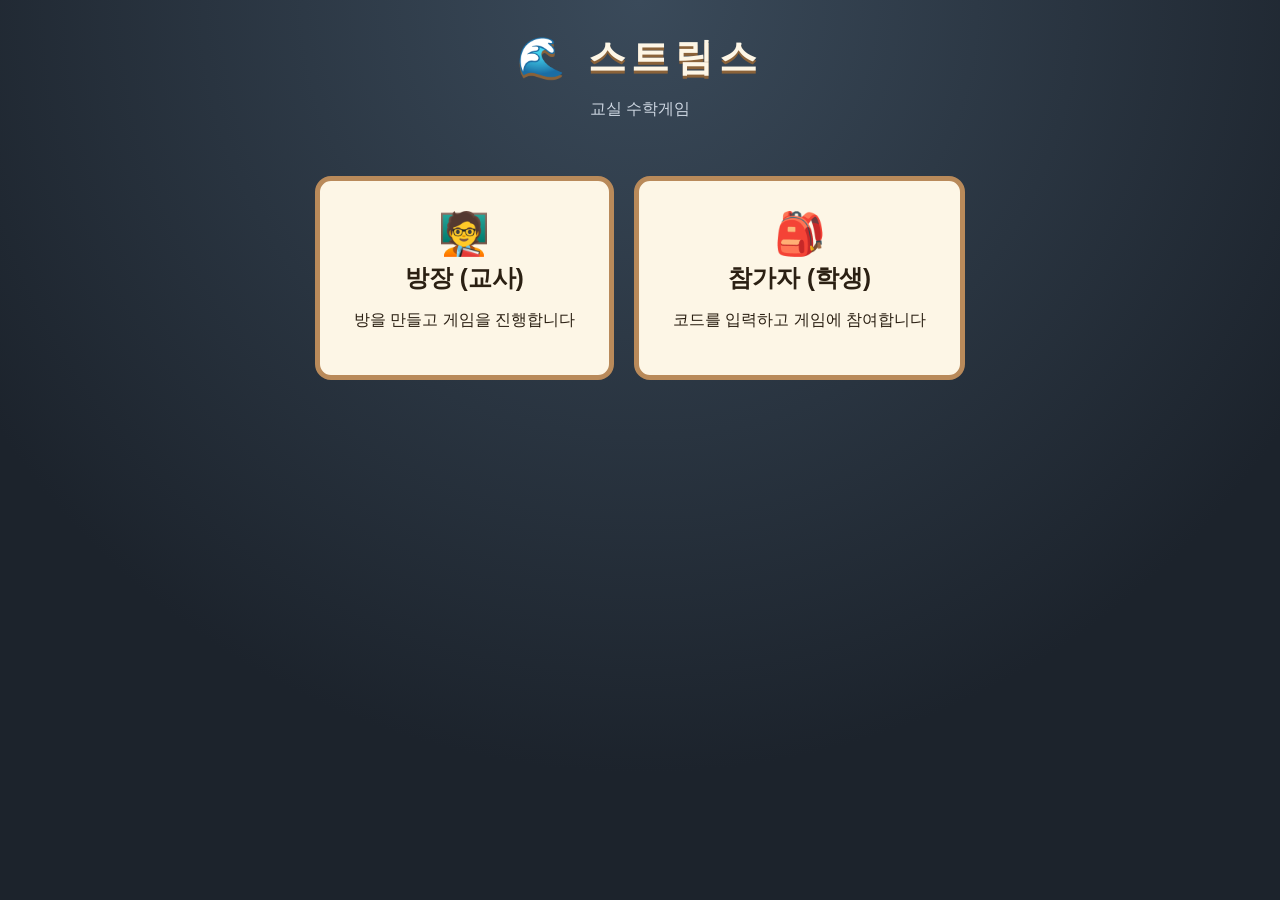
==== index.html @ a22c0b24 "Initial commit" ====
<!DOCTYPE html>
<html lang="ko">
<head>
<meta charset="UTF-8" />
<meta name="viewport" content="width=device-width, initial-scale=1.0" />
<title>스트림스 - 교실 수학게임</title>
<link rel="stylesheet" href="css/style.css" />
</head>
<body>
  <div class="title-banner">
    <h1>🌊 스트림스</h1>
    <p>교실 수학게임</p>
  </div>
  <div class="choice-row">
    <div class="choice-card" onclick="location.href='host.html'">
      <div class="emoji">🧑‍🏫</div>
      <h2>방장 (교사)</h2>
      <p>방을 만들고 게임을 진행합니다</p>
    </div>
    <div class="choice-card" onclick="location.href='player.html'">
      <div class="emoji">🎒</div>
      <h2>참가자 (학생)</h2>
      <p>코드를 입력하고 게임에 참여합니다</p>
    </div>
  </div>
</body>
</html>
---- css/style.css ----
:root {
  --wood: #b98a5a;
  --wood-dark: #8a6239;
  --river: #2f6fb0;
  --river-light: #6fb1e0;
  --paper: #fdf6e6;
  --ink: #2b2013;
  --gold: #d8a939;
  --danger: #c0392b;
  --good: #2e7d4f;
  font-family: "Trebuchet MS", "Malgun Gothic", sans-serif;
}

* { box-sizing: border-box; }

body {
  margin: 0;
  min-height: 100vh;
  background: radial-gradient(circle at top, #3a4a5a, #1c232c 70%);
  color: var(--ink);
  display: flex;
  flex-direction: column;
  align-items: center;
  padding: 24px 12px 60px;
}

h1, h2, h3 { margin: 0.2em 0; }

.panel {
  background: var(--paper);
  border: 6px solid var(--wood);
  border-radius: 18px;
  box-shadow: 0 10px 30px rgba(0,0,0,0.4);
  padding: 24px 28px;
  max-width: 900px;
  width: 100%;
}

.title-banner {
  color: var(--paper);
  text-align: center;
  margin-bottom: 20px;
}
.title-banner h1 {
  font-size: 2.4rem;
  letter-spacing: 0.15em;
  text-shadow: 0 3px 0 var(--wood-dark);
}
.title-banner p { color: #cfd8e3; }

.btn {
  font-size: 1.05rem;
  font-weight: bold;
  padding: 12px 26px;
  border-radius: 10px;
  border: none;
  cursor: pointer;
  background: var(--river);
  color: white;
  box-shadow: 0 4px 0 #1d4d78;
  transition: transform 0.05s;
}
.btn:active { transform: translateY(3px); box-shadow: 0 1px 0 #1d4d78; }
.btn:disabled { background: #9aa3ab; box-shadow: 0 4px 0 #6b7278; cursor: not-allowed; }
.btn.danger { background: var(--danger); box-shadow: 0 4px 0 #7d2318; }
.btn.gold { background: var(--gold); box-shadow: 0 4px 0 #a8801f; color: #3a2c05; }

.choice-row { display: flex; gap: 20px; justify-content: center; flex-wrap: wrap; margin-top: 20px; }
.choice-card {
  background: var(--paper);
  border: 5px solid var(--wood);
  border-radius: 16px;
  padding: 28px 34px;
  text-align: center;
  cursor: pointer;
  min-width: 220px;
}
.choice-card:hover { border-color: var(--gold); }
.choice-card .emoji { font-size: 2.6rem; }

input[type=text] {
  font-size: 1.2rem;
  padding: 10px 14px;
  border-radius: 8px;
  border: 2px solid var(--wood);
  width: 100%;
  max-width: 260px;
}

.code-display {
  font-size: 3.4rem;
  letter-spacing: 0.3em;
  text-align: center;
  color: var(--river);
  font-weight: bold;
  background: white;
  border: 4px dashed var(--wood);
  border-radius: 14px;
  padding: 10px 0;
  margin: 14px 0;
}

.current-tile {
  width: 120px;
  height: 120px;
  border-radius: 50%;
  background: radial-gradient(circle at 35% 30%, #fff6da, var(--gold) 70%, #a8801f);
  border: 5px solid var(--wood-dark);
  display: flex;
  align-items: center;
  justify-content: center;
  font-size: 3rem;
  font-weight: bold;
  color: var(--ink);
  margin: 0 auto;
  box-shadow: 0 6px 14px rgba(0,0,0,0.3);
}
.current-tile.placeholder { background: #ddd; color: #999; font-size: 1.1rem; border-style: dashed; }

.player-list { list-style: none; padding: 0; margin: 10px 0; display: flex; flex-wrap: wrap; gap: 8px; }
.player-list li {
  background: var(--river-light);
  color: #082943;
  padding: 6px 14px;
  border-radius: 20px;
  font-weight: bold;
  font-size: 0.95rem;
}
.player-list li.done { background: var(--good); color: white; }

.progress-bar {
  background: #ddd;
  border-radius: 10px;
  overflow: hidden;
  height: 18px;
  margin: 8px 0;
  border: 1px solid var(--wood-dark);
}
.progress-bar > div { background: var(--good); height: 100%; transition: width 0.3s; }

.game-board {
  position: relative;
  display: grid;
  grid-template-columns: repeat(8, minmax(52px, 1fr));
  grid-template-rows: repeat(6, minmax(52px, 1fr));
  gap: 6px;
  background: linear-gradient(160deg, #8ac6e8, #4a90c4);
  border: 6px solid var(--wood-dark);
  border-radius: 16px;
  padding: 10px;
  margin: 16px auto;
  max-width: 640px;
}

.cell {
  border-radius: 50%;
  background: #eaf4fb;
  border: 3px solid var(--wood);
  display: flex;
  align-items: center;
  justify-content: center;
  font-weight: bold;
  font-size: 1.3rem;
  color: var(--ink);
  cursor: pointer;
  user-select: none;
  position: relative;
}
.cell .order-badge {
  position: absolute;
  top: -6px;
  left: -6px;
  background: var(--wood-dark);
  color: white;
  font-size: 0.6rem;
  border-radius: 50%;
  width: 18px;
  height: 18px;
  display: flex;
  align-items: center;
  justify-content: center;
}
.cell.filled { background: var(--gold); cursor: default; }
.cell.joker { background: linear-gradient(135deg, #f3c1e2, #a25ac4); color: white; }
.cell.empty:hover { background: #cfe8f7; border-color: var(--gold); }
.cell.empty.selectable { box-shadow: 0 0 0 3px var(--gold); }

.score-table-inline {
  grid-column: 2 / 8;
  grid-row: 2 / 6;
  display: flex;
  align-items: center;
  justify-content: center;
  background: rgba(253,246,230,0.9);
  border-radius: 12px;
  border: 2px solid var(--wood-dark);
  padding: 6px;
}

table.score-table {
  border-collapse: collapse;
  font-size: 0.85rem;
}
table.score-table caption { font-weight: bold; margin-bottom: 4px; }
table.score-table th, table.score-table td {
  border: 1px solid var(--wood);
  padding: 3px 8px;
  text-align: center;
}
table.score-table th { background: var(--wood); color: white; }

.status-banner {
  text-align: center;
  font-weight: bold;
  font-size: 1.1rem;
  padding: 10px;
  border-radius: 10px;
  margin: 10px 0;
}
.status-banner.waiting { background: #fff3cd; color: #7a5b00; }
.status-banner.done { background: #d4edda; color: #1e5f34; }

.leaderboard { list-style: none; padding: 0; margin: 10px 0; }
.leaderboard li {
  display: flex;
  justify-content: space-between;
  padding: 10px 16px;
  border-radius: 10px;
  margin-bottom: 6px;
  background: var(--paper);
  border: 2px solid var(--wood);
  font-size: 1.1rem;
  font-weight: bold;
}
.leaderboard li:nth-child(1) { background: #fff2c2; border-color: var(--gold); font-size: 1.3rem; }
.leaderboard li:nth-child(2) { background: #f0f0f0; }
.leaderboard li:nth-child(3) { background: #f7e2cc; }

.row { display: flex; gap: 12px; align-items: center; flex-wrap: wrap; justify-content: center; }
.center { text-align: center; }
.error-msg { color: var(--danger); font-weight: bold; text-align: center; min-height: 1.4em; }
a.back-link { color: #cfd8e3; text-decoration: none; margin-top: 16px; display: inline-block; }
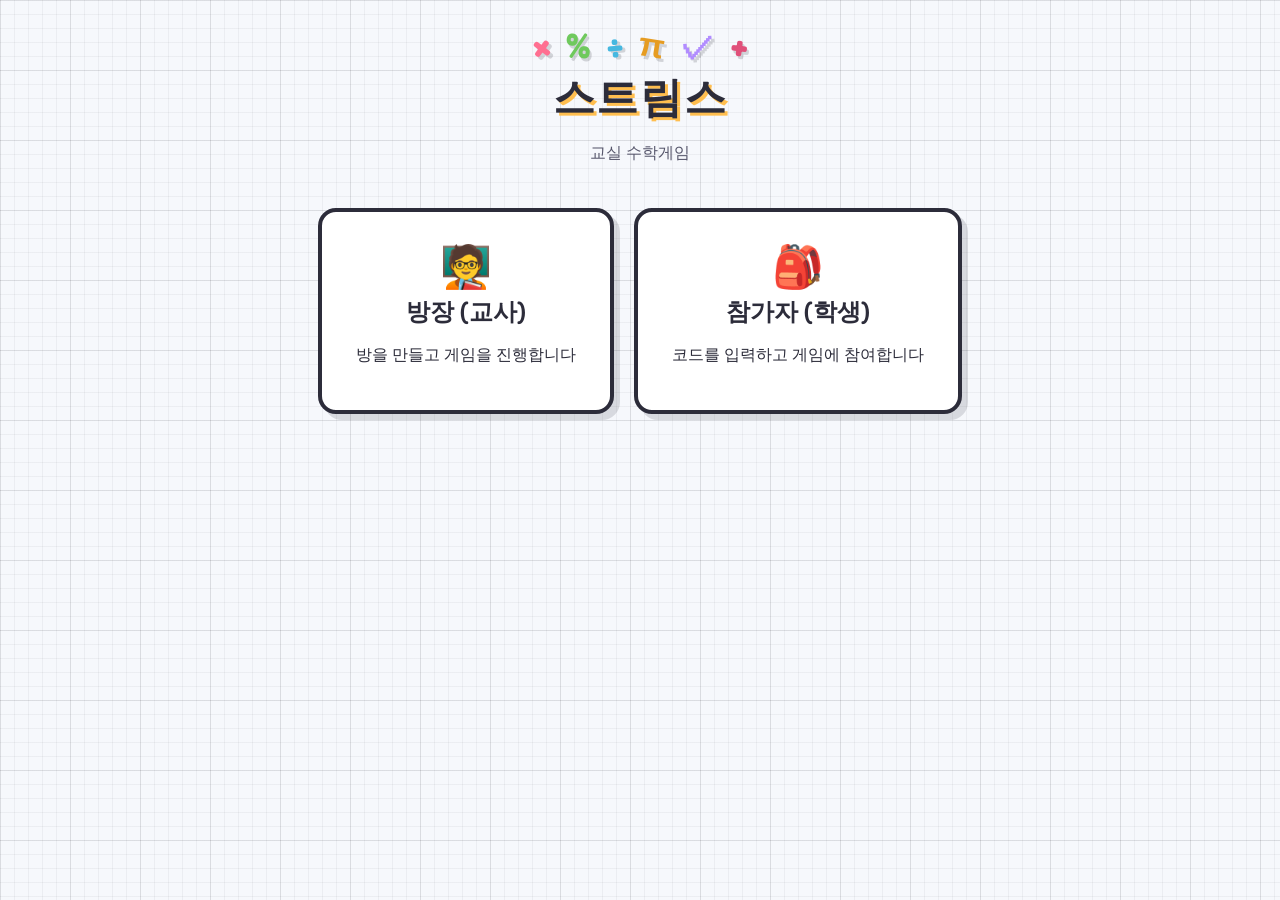
==== commit 8a1c8049: "Update styles, html, and js" ====
--- a/index.html
+++ b/index.html
@@ -4,11 +4,22 @@
 <meta charset="UTF-8" />
 <meta name="viewport" content="width=device-width, initial-scale=1.0" />
 <title>스트림스 - 교실 수학게임</title>
+<link rel="preconnect" href="https://fonts.googleapis.com" />
+<link rel="preconnect" href="https://fonts.gstatic.com" crossorigin />
+<link href="https://fonts.googleapis.com/css2?family=Fredoka:wght@500;600;700&display=swap" rel="stylesheet" />
 <link rel="stylesheet" href="css/style.css" />
 </head>
 <body>
   <div class="title-banner">
-    <h1>🌊 스트림스</h1>
+    <div class="math-deco" aria-hidden="true">
+      <span style="--c:var(--pink); --r:-8deg">×</span>
+      <span style="--c:var(--green); --r:6deg">%</span>
+      <span style="--c:var(--blue); --r:-5deg">÷</span>
+      <span style="--c:var(--yellow-dark); --r:9deg">π</span>
+      <span style="--c:var(--purple); --r:-4deg">✓</span>
+      <span style="--c:var(--pink-dark); --r:7deg">+</span>
+    </div>
+    <h1>스트림스</h1>
     <p>교실 수학게임</p>
   </div>
   <div class="choice-row">
--- a/css/style.css
+++ b/css/style.css
@@ -1,14 +1,20 @@
 :root {
-  --wood: #b98a5a;
-  --wood-dark: #8a6239;
-  --river: #2f6fb0;
-  --river-light: #6fb1e0;
-  --paper: #fdf6e6;
-  --ink: #2b2013;
-  --gold: #d8a939;
-  --danger: #c0392b;
-  --good: #2e7d4f;
-  font-family: "Trebuchet MS", "Malgun Gothic", sans-serif;
+  --pink: #ff6f91;
+  --pink-dark: #e0507a;
+  --green: #6fc95d;
+  --green-dark: #4fa63f;
+  --blue: #46b8e0;
+  --blue-dark: #2a8fb8;
+  --yellow: #ffbe4f;
+  --yellow-dark: #e69c22;
+  --purple: #b18cff;
+  --purple-dark: #8c63e0;
+  --ink: #2c2c3a;
+  --paper: #ffffff;
+  --paper-soft: #f6f8fc;
+  --danger: #ff5a5f;
+  --good: #4fa63f;
+  font-family: "Fredoka", "Malgun Gothic", sans-serif;
 }
 
 * { box-sizing: border-box; }
@@ -16,86 +22,117 @@
 body {
   margin: 0;
   min-height: 100vh;
-  background: radial-gradient(circle at top, #3a4a5a, #1c232c 70%);
   color: var(--ink);
   display: flex;
   flex-direction: column;
   align-items: center;
-  padding: 24px 12px 60px;
-}
-
-h1, h2, h3 { margin: 0.2em 0; }
+  padding: 28px 12px 60px;
+  background-color: var(--paper-soft);
+  background-image:
+    linear-gradient(rgba(44,44,58,0.05) 1px, transparent 1px),
+    linear-gradient(90deg, rgba(44,44,58,0.05) 1px, transparent 1px),
+    linear-gradient(rgba(44,44,58,0.09) 1px, transparent 1px),
+    linear-gradient(90deg, rgba(44,44,58,0.09) 1px, transparent 1px);
+  background-size: 14px 14px, 14px 14px, 70px 70px, 70px 70px;
+}
+
+h1, h2, h3 { margin: 0.2em 0; font-weight: 600; }
 
 .panel {
   background: var(--paper);
-  border: 6px solid var(--wood);
-  border-radius: 18px;
-  box-shadow: 0 10px 30px rgba(0,0,0,0.4);
-  padding: 24px 28px;
+  border: 4px solid var(--ink);
+  border-radius: 22px;
+  box-shadow: 7px 7px 0 rgba(44,44,58,0.15);
+  padding: 26px 28px;
   max-width: 900px;
   width: 100%;
 }
 
-.title-banner {
-  color: var(--paper);
-  text-align: center;
-  margin-bottom: 20px;
-}
+.title-banner { text-align: center; margin-bottom: 8px; }
 .title-banner h1 {
-  font-size: 2.4rem;
-  letter-spacing: 0.15em;
-  text-shadow: 0 3px 0 var(--wood-dark);
-}
-.title-banner p { color: #cfd8e3; }
+  font-size: 2.6rem;
+  font-weight: 700;
+  color: var(--ink);
+  text-shadow: 3px 3px 0 var(--yellow);
+  letter-spacing: 0.04em;
+}
+.title-banner p { color: #56566b; font-weight: 500; }
+
+/* 상단 낙서 같은 수학 기호 장식 */
+.math-deco {
+  display: flex;
+  justify-content: center;
+  align-items: flex-end;
+  gap: 16px;
+  margin-bottom: 6px;
+  flex-wrap: wrap;
+}
+.math-deco span {
+  font-weight: 700;
+  font-size: 2.1rem;
+  line-height: 1;
+  color: var(--c, var(--blue));
+  transform: rotate(var(--r, 0deg));
+  text-shadow: 3px 3px 0 rgba(44,44,58,0.18);
+  display: inline-block;
+}
 
 .btn {
+  font-family: inherit;
   font-size: 1.05rem;
-  font-weight: bold;
+  font-weight: 600;
   padding: 12px 26px;
-  border-radius: 10px;
-  border: none;
+  border-radius: 14px;
+  border: 3px solid var(--ink);
   cursor: pointer;
-  background: var(--river);
+  background: var(--blue);
   color: white;
-  box-shadow: 0 4px 0 #1d4d78;
-  transition: transform 0.05s;
-}
-.btn:active { transform: translateY(3px); box-shadow: 0 1px 0 #1d4d78; }
-.btn:disabled { background: #9aa3ab; box-shadow: 0 4px 0 #6b7278; cursor: not-allowed; }
-.btn.danger { background: var(--danger); box-shadow: 0 4px 0 #7d2318; }
-.btn.gold { background: var(--gold); box-shadow: 0 4px 0 #a8801f; color: #3a2c05; }
+  box-shadow: 4px 4px 0 var(--ink);
+  transition: transform 0.05s, box-shadow 0.05s;
+}
+.btn:active { transform: translate(3px, 3px); box-shadow: 1px 1px 0 var(--ink); }
+.btn:disabled { background: #c7cbd6; color: #80808f; box-shadow: 4px 4px 0 #9a9dab; cursor: not-allowed; }
+.btn.danger { background: var(--danger); }
+.btn.gold { background: var(--yellow); color: var(--ink); }
+.btn.small { padding: 8px 16px; font-size: 0.9rem; box-shadow: 3px 3px 0 var(--ink); }
 
 .choice-row { display: flex; gap: 20px; justify-content: center; flex-wrap: wrap; margin-top: 20px; }
 .choice-card {
   background: var(--paper);
-  border: 5px solid var(--wood);
-  border-radius: 16px;
+  border: 4px solid var(--ink);
+  border-radius: 18px;
   padding: 28px 34px;
   text-align: center;
   cursor: pointer;
   min-width: 220px;
-}
-.choice-card:hover { border-color: var(--gold); }
+  box-shadow: 6px 6px 0 rgba(44,44,58,0.15);
+  transition: transform 0.08s;
+}
+.choice-card:hover { transform: translate(-2px, -2px); box-shadow: 8px 8px 0 var(--blue); }
 .choice-card .emoji { font-size: 2.6rem; }
 
 input[type=text] {
+  font-family: inherit;
   font-size: 1.2rem;
   padding: 10px 14px;
-  border-radius: 8px;
-  border: 2px solid var(--wood);
+  border-radius: 12px;
+  border: 3px solid var(--ink);
   width: 100%;
   max-width: 260px;
-}
+  background: var(--paper-soft);
+  color: var(--ink);
+}
+input[type=text]:focus { outline: 3px solid var(--yellow); }
 
 .code-display {
   font-size: 3.4rem;
   letter-spacing: 0.3em;
   text-align: center;
-  color: var(--river);
-  font-weight: bold;
-  background: white;
-  border: 4px dashed var(--wood);
-  border-radius: 14px;
+  color: var(--blue-dark);
+  font-weight: 700;
+  background: var(--paper-soft);
+  border: 4px dashed var(--ink);
+  border-radius: 16px;
   padding: 10px 0;
   margin: 14px 0;
 }
@@ -104,39 +141,59 @@
   width: 120px;
   height: 120px;
   border-radius: 50%;
-  background: radial-gradient(circle at 35% 30%, #fff6da, var(--gold) 70%, #a8801f);
-  border: 5px solid var(--wood-dark);
+  background: radial-gradient(circle at 35% 30%, #fff6da, var(--yellow) 70%, var(--yellow-dark));
+  border: 5px solid var(--ink);
   display: flex;
   align-items: center;
   justify-content: center;
   font-size: 3rem;
-  font-weight: bold;
+  font-weight: 700;
   color: var(--ink);
   margin: 0 auto;
-  box-shadow: 0 6px 14px rgba(0,0,0,0.3);
-}
-.current-tile.placeholder { background: #ddd; color: #999; font-size: 1.1rem; border-style: dashed; }
-
-.player-list { list-style: none; padding: 0; margin: 10px 0; display: flex; flex-wrap: wrap; gap: 8px; }
+  box-shadow: 5px 5px 0 rgba(44,44,58,0.2);
+}
+.current-tile.placeholder { background: #e4e7ef; color: #9698a6; font-size: 1.1rem; border-style: dashed; box-shadow: none; }
+
+.player-list { list-style: none; padding: 0; margin: 10px 0; display: flex; flex-wrap: wrap; gap: 8px; justify-content: center; }
 .player-list li {
-  background: var(--river-light);
-  color: #082943;
+  background: var(--blue);
+  color: white;
   padding: 6px 14px;
   border-radius: 20px;
-  font-weight: bold;
+  font-weight: 600;
   font-size: 0.95rem;
-}
-.player-list li.done { background: var(--good); color: white; }
+  border: 2px solid var(--ink);
+}
+.player-list li.done { background: var(--good); }
 
 .progress-bar {
-  background: #ddd;
+  background: #e4e7ef;
   border-radius: 10px;
   overflow: hidden;
   height: 18px;
   margin: 8px 0;
-  border: 1px solid var(--wood-dark);
+  border: 2px solid var(--ink);
 }
 .progress-bar > div { background: var(--good); height: 100%; transition: width 0.3s; }
+
+.join-box {
+  margin: 18px 0;
+  padding: 16px;
+  border: 3px dashed var(--purple);
+  border-radius: 16px;
+  background: var(--paper-soft);
+}
+.join-box h3 { margin-top: 0; }
+.qr-wrap { display: flex; justify-content: center; margin: 10px 0; }
+.qr-wrap canvas { border: 3px solid var(--ink); border-radius: 10px; background: white; padding: 6px; }
+.join-box .row { flex-wrap: nowrap; }
+#join-link {
+  max-width: 360px;
+  font-family: monospace;
+  font-size: 0.95rem;
+  text-align: center;
+}
+.copy-hint { color: var(--good); font-weight: 600; min-height: 1.2em; margin: 4px 0 0; }
 
 .game-board {
   position: relative;
@@ -144,9 +201,9 @@
   grid-template-columns: repeat(8, minmax(52px, 1fr));
   grid-template-rows: repeat(6, minmax(52px, 1fr));
   gap: 6px;
-  background: linear-gradient(160deg, #8ac6e8, #4a90c4);
-  border: 6px solid var(--wood-dark);
-  border-radius: 16px;
+  background: linear-gradient(160deg, #dceefb, #b9e0f5);
+  border: 5px solid var(--ink);
+  border-radius: 18px;
   padding: 10px;
   margin: 16px auto;
   max-width: 640px;
@@ -154,12 +211,12 @@
 
 .cell {
   border-radius: 50%;
-  background: #eaf4fb;
-  border: 3px solid var(--wood);
-  display: flex;
-  align-items: center;
-  justify-content: center;
-  font-weight: bold;
+  background: var(--paper);
+  border: 3px solid var(--blue-dark);
+  display: flex;
+  align-items: center;
+  justify-content: center;
+  font-weight: 700;
   font-size: 1.3rem;
   color: var(--ink);
   cursor: pointer;
@@ -170,9 +227,10 @@
   position: absolute;
   top: -6px;
   left: -6px;
-  background: var(--wood-dark);
+  background: var(--ink);
   color: white;
   font-size: 0.6rem;
+  font-weight: 600;
   border-radius: 50%;
   width: 18px;
   height: 18px;
@@ -180,10 +238,10 @@
   align-items: center;
   justify-content: center;
 }
-.cell.filled { background: var(--gold); cursor: default; }
-.cell.joker { background: linear-gradient(135deg, #f3c1e2, #a25ac4); color: white; }
-.cell.empty:hover { background: #cfe8f7; border-color: var(--gold); }
-.cell.empty.selectable { box-shadow: 0 0 0 3px var(--gold); }
+.cell.filled { background: var(--green); color: white; border-color: var(--green-dark); cursor: default; }
+.cell.joker { background: var(--purple); color: white; border-color: var(--purple-dark); }
+.cell.empty:hover { background: #fff3d6; border-color: var(--yellow-dark); }
+.cell.empty.selectable { box-shadow: 0 0 0 3px var(--yellow); }
 
 .score-table-inline {
   grid-column: 2 / 8;
@@ -191,52 +249,55 @@
   display: flex;
   align-items: center;
   justify-content: center;
-  background: rgba(253,246,230,0.9);
-  border-radius: 12px;
-  border: 2px solid var(--wood-dark);
+  background: rgba(255,255,255,0.92);
+  border-radius: 14px;
+  border: 2px solid var(--ink);
   padding: 6px;
 }
 
 table.score-table {
   border-collapse: collapse;
   font-size: 0.85rem;
-}
-table.score-table caption { font-weight: bold; margin-bottom: 4px; }
+  font-family: inherit;
+}
+table.score-table caption { font-weight: 700; margin-bottom: 4px; color: var(--ink); }
 table.score-table th, table.score-table td {
-  border: 1px solid var(--wood);
+  border: 1px solid #c7cbd6;
   padding: 3px 8px;
   text-align: center;
 }
-table.score-table th { background: var(--wood); color: white; }
+table.score-table th { background: var(--blue); color: white; }
 
 .status-banner {
   text-align: center;
-  font-weight: bold;
+  font-weight: 700;
   font-size: 1.1rem;
   padding: 10px;
-  border-radius: 10px;
+  border-radius: 12px;
   margin: 10px 0;
-}
-.status-banner.waiting { background: #fff3cd; color: #7a5b00; }
-.status-banner.done { background: #d4edda; color: #1e5f34; }
+  border: 2px solid var(--ink);
+}
+.status-banner.waiting { background: #fff3d6; color: #8a6300; }
+.status-banner.done { background: #dff6d8; color: #2d6b1f; }
 
 .leaderboard { list-style: none; padding: 0; margin: 10px 0; }
 .leaderboard li {
   display: flex;
   justify-content: space-between;
   padding: 10px 16px;
-  border-radius: 10px;
+  border-radius: 12px;
   margin-bottom: 6px;
-  background: var(--paper);
-  border: 2px solid var(--wood);
+  background: var(--paper-soft);
+  border: 3px solid var(--ink);
   font-size: 1.1rem;
-  font-weight: bold;
-}
-.leaderboard li:nth-child(1) { background: #fff2c2; border-color: var(--gold); font-size: 1.3rem; }
-.leaderboard li:nth-child(2) { background: #f0f0f0; }
-.leaderboard li:nth-child(3) { background: #f7e2cc; }
+  font-weight: 700;
+}
+.leaderboard li:nth-child(1) { background: #fff2c2; border-color: var(--yellow-dark); font-size: 1.3rem; }
+.leaderboard li:nth-child(2) { background: #eef0f4; }
+.leaderboard li:nth-child(3) { background: #ffe4c2; }
 
 .row { display: flex; gap: 12px; align-items: center; flex-wrap: wrap; justify-content: center; }
 .center { text-align: center; }
-.error-msg { color: var(--danger); font-weight: bold; text-align: center; min-height: 1.4em; }
-a.back-link { color: #cfd8e3; text-decoration: none; margin-top: 16px; display: inline-block; }
+.error-msg { color: var(--danger); font-weight: 700; text-align: center; min-height: 1.4em; }
+a.back-link { color: #6b6b80; text-decoration: none; margin-top: 16px; display: inline-block; font-weight: 600; }
+a.back-link:hover { color: var(--ink); }
